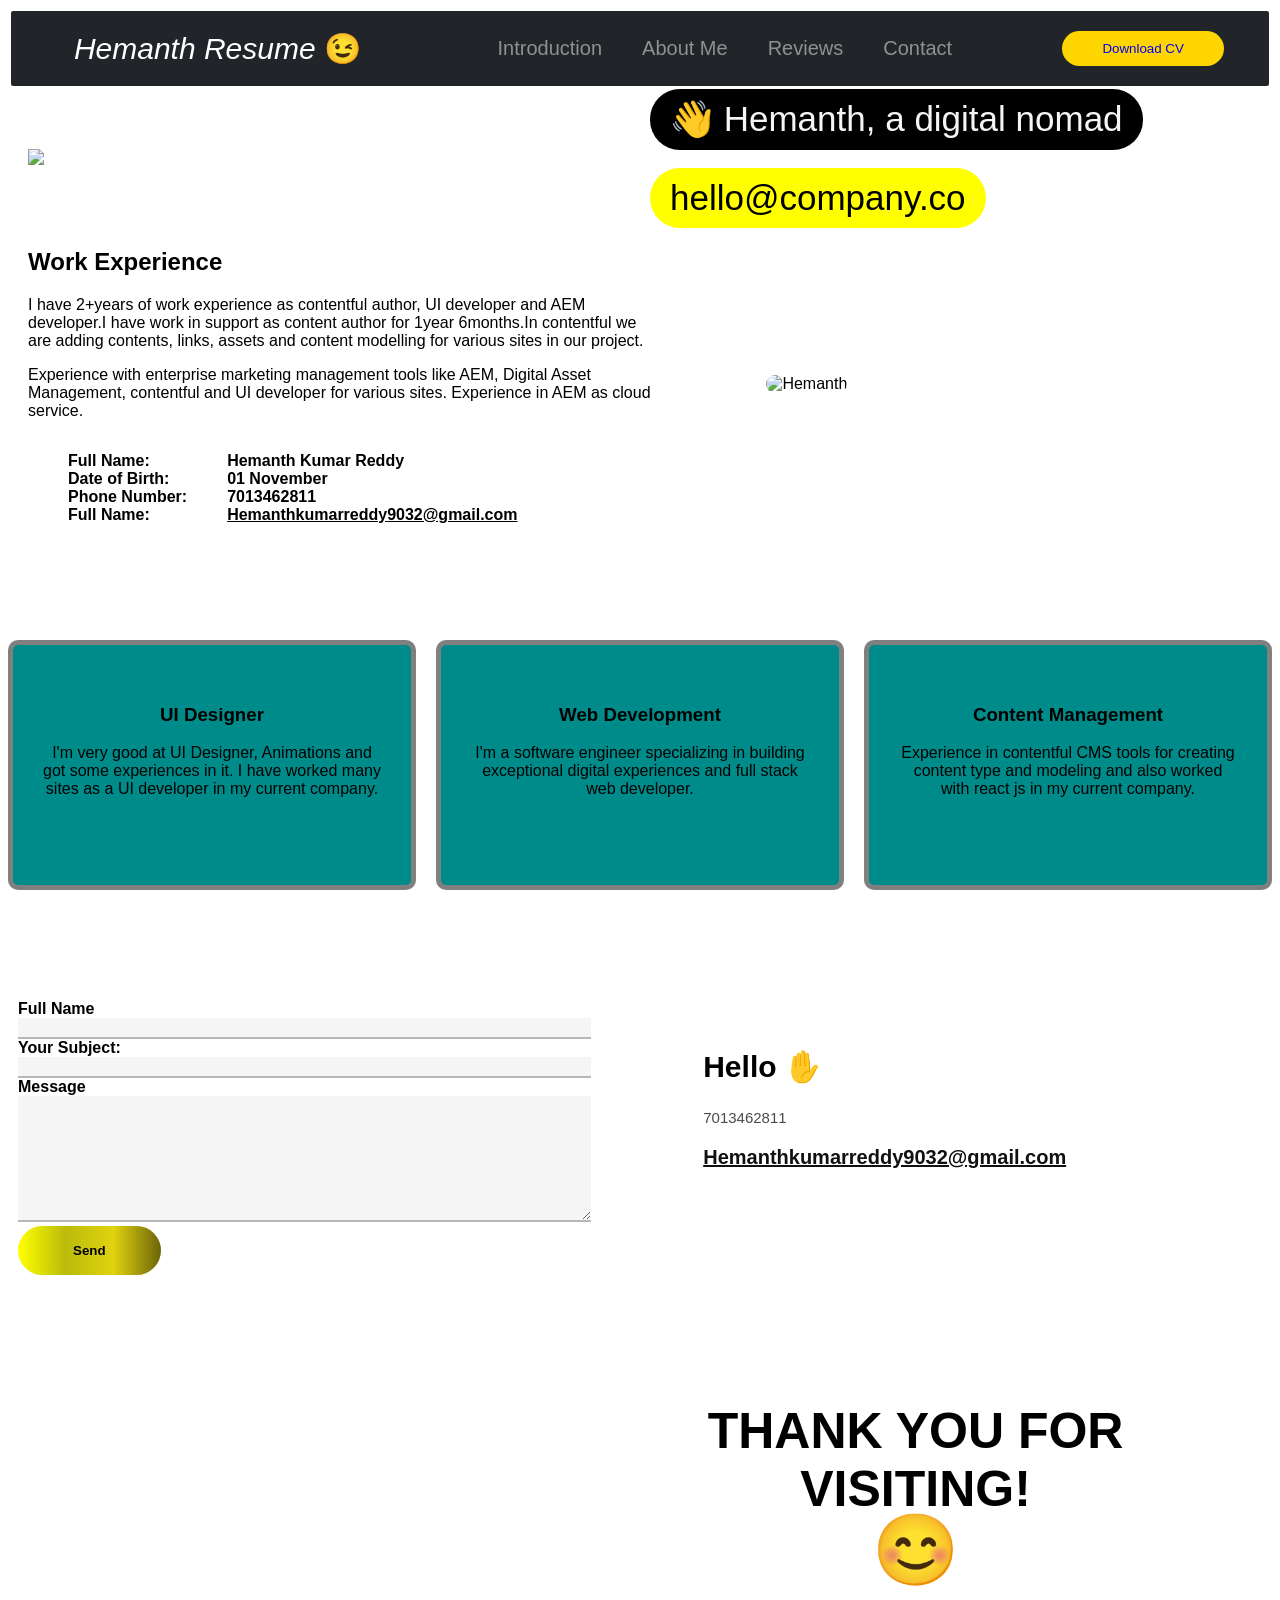
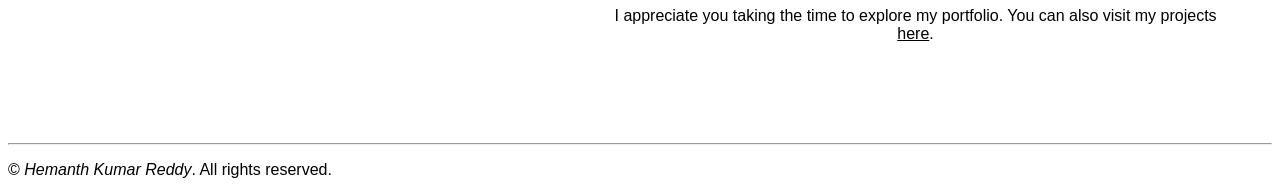
==== index.html @ 8797cfa6 "Update index.html" ====
<!DOCTYPE html>
<html lang="en">
<head>
    <meta charset="UTF-8">
    <meta name="viewport" content="width=device-width, initial-scale=1.0">
    <link rel="stylesheet" href="style.css">
    <title>Profile</title>
    <script src="https://kit.fontawesome.com/3960f45c29.js" crossorigin="anonymous"></script>
</head>
<body>
    <header>
        <nav>
            <div class="nav-container">
                <div class="blog-name"><i>Hemanth Resume </i>&#128521;</div>
             <div class="nav2nd" onclick="navIcon(this)">
                <ul class="nav-bar">
                    <li class="nav-items"><a class="nav-link" href="#introduction" target="_self">Introduction</a></li>
                    <li class="nav-items"><a class="nav-link" href="#about-me" target="_self">About Me</a></li>
                    <li class="nav-items"><a class="nav-link" href="#review-col" target="_self">Reviews</a></li>
                    <li class="nav-items"><a class="nav-link" href="#contact-us" target="_self">Contact</a></li>
                </ul>
                <div class="cv-button"><button class="cv-download"><a class="cv-download" href="https://assets.ctfassets.net/6fiam9usw70p/3BEliQQDnVPJYw2zGU0PLr/21064da4cbf5455785bda72d8cdf2061/HEMANTH_Resume.pdf">Download CV</a></button></div>
             </div>
             <div class="hamburger-container" onclick="navIcon(this)">
                <div class="hamburger-item bar1"></div>
                <div class="hamburger-item bar2"></div>
                <div class="hamburger-item bar3"></div>
             </div>
            </div>
            
        </nav>
    </header>
 <main>
    <section id="introduction">
        <div class="profile-banner">
            <div class="profile-banner-pic">
               <img id="profile-image" src="https://hemanth-profile.netlify.app/Images/profile-picpng_2-removebg-preview.png">
            </div>
            <div class="button-section">
                <button class="button-item1">&#128075; Hemanth, a digital nomad</button></br></br>
                <button class="button-item2">hello@company.co</button>
            </div>
        </div>
    </section>
    <section id="about-me">
        <div id="image-with-text">
            <div class="left-text">
                <h1>Work Experience</h1>
                <p>I have 2+years of work experience as contentful author, UI developer and AEM developer.I have work in support as content author for 1year 6months.In contentful we are adding contents, links, assets and content modelling for various sites in our project.</p> 
                <p>Experience with enterprise marketing management tools like AEM, Digital Asset Management, contentful and UI developer for various sites. Experience in AEM as cloud service.
                </p>
                <div class="personal-details">
                    <div>
                        <ul class="personal-label">
                            <li><b>Full Name: </b></li>
                            <li><b>Date of Birth: </b></li>
                            <li><b>Phone Number: </b></li>
                            <li><b>Full Name: </b></li>
                        </ul>
                    </div>
                    <div>
                        <ul class="personal-data">
                            <li><b>Hemanth Kumar Reddy</b></li>
                            <li><b>01 November</b></li>
                            <li><b>7013462811</b></li>
                            <li><b><a href="mailto:"Hemanthkumarreddy9032@gmail.com"" class="email-id">Hemanthkumarreddy9032@gmail.com</a></b></li>
                        </ul>
                    </div>
                </div>
            </div>
            <div class="right-img">
                <img class="right-img1" src="https://hemanthkumar1111999.github.io/Profile/Images/hemanth-ig-pic.jpg" alt="Hemanth">
            </div>
            
        </div>
        
    </section>
    <section id="review-col">
        <div class="three-col">
            <div class="col-1">
                <h3 class="col-title">UI Designer </h3>
                <p>I'm very good at UI Designer, Animations and got some experiences in it. I have worked many sites as a UI developer in my current company.</p>
            </div>
            <div class="col-1">
                <h3 class="col-title">Web Development</h3>
                <p>I'm a software engineer specializing in building exceptional digital experiences and full stack web developer.</p>
            </div>
            <div class="col-1">
                <h3 class="col-title">Content Management</h3>
                <p>Experience in contentful CMS tools for creating content type and modeling and also worked with react js in my current company.</p>
            </div>
        </div>
    </section>
    <section id="contact-us">
        <div class="fc-container">
            <div class="form-container">
                <form action="mailto:hemanthkumarreddy9032@gmail.com?subject=fullname&body=message">
                    <label for="name">Full Name</label><br />
                    <input type="text" id="fullname" name="fullname"><br />
                    <label for="name">Your Subject:</label><br />
                    <input type="text" id="subject" name="subject"><br />
                    <label for="message">Message</label><br />
                    <textarea id="message" name="message" rows="8" cols="30"></textarea><br />
                    <input type="submit" action="mailto:hemanthkumarreddy9032@gmail.com" onclick="alert('Thank You For Contacting Us &#128525;')" value="Send">
  
                </form>

            </div>
            <div class="contact-container">
                <h2>Hello &#9995;</h2>
                <p class="ph-no"><a href="tel:701-346-2811">7013462811</a></p>
                <p class="contact-mail-id"><a href="mailto:hemanthkumarreddy9032@gmail.com">Hemanthkumarreddy9032@gmail.com<a></p>
                <ul class="social-icon-container">
                    <li><div class="social-border"><a href="https://www.facebook.com/hamanthkumar.reddy?mibextid=ZbWKwL" target="_blank"><i class="fa-brands fa-facebook"></i></a></div></li>
                    <li><div class="social-border"><a href="http://wa.me/7013462811" target="_blank"><i class="fa-brands fa-whatsapp"></i></a></div></li>
                    <li><div class="social-border"><a href="https://www.instagram.com/hemanthreddy59?igsh=czBwYWVuZjJnaWp1" target="_blank"><i class="fa-brands fa-instagram"></i></a></div></li>
                    <li><div class="social-border"><a href="https://www.linkedin.com/in/hemanth-kumar-reddy-797368180" target="_blank"><i class="fa-brands fa-linkedin"></i></a></div></li>
                    <li><div class="social-border"><a href="https://youtube.com/@hemanthkumarreddyt9258?si=U260Lc0JoEZox9NV" target="_blank"><i class="fa-brands fa-youtube"></i></a></div></li>
                </ul>

            </div>
        </div>
    </section>
    <section class="Thank-u">
        <div class="Thank-u-container">
            <div class="Thank-u-banner"></div>
            <div class="Thank-u-content">
                <h2>THANK YOU FOR VISITING!</h2>
                <p class="ES"><span class="emoji-smile">&#128522;</span></p>
                <p>I appreciate you taking the time to explore my portfolio. You can also visit my projects <a href="#" class="project-link">here</a>.</p>
            </div>
        </div>

    </section>
 </main>
    <footer>
        <hr />
        <p class="copy-rights">&copy; <i class="cr-name">Hemanth Kumar Reddy</i>. All rights reserved.</p>
    </footer>
    <script>
        function navIcon(x) {
          x.classList.toggle("change");
        }
    </script>
</body>
</html>
---- style.css ----
header main{
    max-width: 1440px;
}
@font-face {
    font-family: Gibson-Bold;
    src: url(./font-family/GibsonBold.OTF) format("OTF");
    font-display: swap;
}
@font-face {
    font-family: Gibson-Regular;
    src: url(./font-family/GibsonRegular.OTF) format("OTF");
    font-display: swap;
}
@font-face {
    font-family: Gibson-SemiBold;
    src: url(./font-family/GibsonSemiBd.OTF) format("OTF");
    font-display: swap;
}
  
@font-face {
    font-family: Gibson-Light;
    src: url(./font-family/GibsonLight.OTF) format("OTF");
    font-display: swap;
}
div{
    font-family: Gibson-SemiBold,sans-serif;
    font-display: swap;
}
p{
    font-family: Gibson-Regular,sans-serif;
    font-display: swap;
}
.personal-data {
    font-family: Gibson-Ligh,sans-serif;
    font-display: swap;
}

/*navigation bar*/
nav{
   border-style: solid;
   border-radius: 5px;
   background-color: #212529;
   color: white;
}
.nav-container, .nav2nd, .nav-bar{
    display: flex;
    justify-content: center;
    align-items: center;
}
.nav2nd{
    justify-content: space-around;
}
.nav-bar{
    padding: 10px 20px;
    gap: 40px;
}
.blog-name{
    width: 30%;
    padding-left: 5%;
    font-size: 30px;
}
.nav2nd{
    width: 70%;
}
.nav-items{
    list-style: none;
    
    font-size: 20px;
    
}
.nav-link:hover{
    /* text-decoration: underline;
    text-decoration-color: #ffd500; */
    border-bottom: 1px solid #ffd500;
    padding-bottom: 3px;

}
.nav-link{
    color: #909090;
    text-decoration: none;
}
.cv-download{
    border: none;
    background-color: #ffd500;
    border-radius: 20px;
    padding: 10px 20px;
    text-decoration: none;

}
.cv-download:hover{
    background-color: black;
    color: white;

}
/* banner */
.profile-banner{
    display: flex;
    justify-content: center;
    align-items: center;
    
}
.profile-banner-pic, .button-section{
    width: 50%;
}
.profile-banner-pic{
    padding-left: 20px;
}

.button-item1, .button-item2{
    border: none;
    font-size: 35px;
    border-radius: 30px;
    padding: 10px 20px;
    background-color: black;
    color: whitesmoke;
}
.button-item2{
    background-color: yellow;
    color: black;
}
.button-item1:hover, .button-item2:hover{
    transform: scale(1.1);
}


/* about me */
#image-with-text{
    display: flex;
    justify-content: space-between;
    align-items: center;
    
}

.right-img{
    width: 40%;
}
.left-text{
    width: 50%;
    padding-left: 20px;
}

.right-img1{
    max-width: 95%;
    border-radius: 50px;
    
}

/* personal details */
.personal-details{
    display: flex;
}
.personal-label, .personal-data{
    list-style: none;
}
.email-id{
    color: black;
}
.email-id:hover{
    color: #ffd500;
}


/* Three column layout */
.three-col{
    display: flex;
    justify-content: center;
    align-items: center;
    gap: 20px;
    height: 50vh;
}
.col-1{
    flex: 1;
    height: 200px;
    text-align: center;
    border: 5px solid gray;
    border-radius: 10px;
    background-color: darkcyan;
    max-width: 350px;
    padding: 40px 30px 0px 30px;
}
.col-1:hover{
    background-color: #909090;
    transform: scale(1.1);

}

/* form */
.fc-container{
    display: flex;
    align-items: center;
    justify-content: space-between;
    
}
input[type=text], input[type=email], textarea {
    border: none;
    border-bottom: 2px solid rgb(186, 182, 182);
    padding: 2px;
    background-color: whitesmoke;
    width: 100%;
}
.form-container, .contact-container{
    width: 45%;
}
.form-container{
    margin: 10px;
}
.contact-mail-id{
    font-size: 20px;
    font-weight: 700;
    color: #111;
}
.contact-mail-id>a{
    color: #111;
}
.contact-mail-id>a:hover,.ph-no>a:hover{
    color: #43609c;
}
.ph-no{
    font-size: 15px;
    opacity: 0.7;
}
.ph-no>a{
    color: black;
    text-decoration: none;
}
.contact-container > h2{
    font-size: 30px;
    font-weight: 800;
}
  
input[type=submit] {
    border-radius: 30px;
    padding: 17px;
    padding-left: 55px;
    padding-right: 55px;
    font-weight: 500;
    /* background-color: rgb(225, 211, 16); */
    background-image: linear-gradient(to left,rgb(107, 100, 7) , rgb(225, 211, 16), rgb(187, 187, 11) , yellow);
    border: none;
    font-weight: 600;
}
input[type=submit]:hover {
    background-image: linear-gradient(to right,rgb(107, 100, 7) , rgb(225, 211, 16), rgb(187, 187, 11) , yellow);
    color: white;
    box-shadow: 2px 3px #909090;
}
label{
    font-weight: 600;
}
.fa-brands {
    padding: 2px;
    font-size: 35px;
    width: 50px;
    text-align: center;
    text-decoration: none;
    border-radius: 40px;
    color: #909090;
    
}
.social-border{
    border: 3px solid transparent;
}

.social-border:hover{
    border-top: 3px solid grey;
    transform: scale(1,1.3);
    
    border-radius: 40%;
    animation-name: socialborder;
    animation-duration: 2s;
    animation-timing-function: linear;
    animation-iteration-count: infinite;
    
}
@keyframes socialborder {
    0% {border-top: 3px solid grey;}
    25% {border-right: 3px solid grey;}
    50% {border-bottom: 3px solid grey;}
    100% {border-left: 3px solid grey;}
}
.fa-facebook:hover{
    color: #43609c;
}
.fa-whatsapp:hover{
    color: green;
}
.fa-instagram:hover{
    color: #ef0074;
}
.fa-linkedin:hover{
    color: rgb(37, 49, 155);
}
.fa-youtube:hover{
    color: red;
}


.social-icon-container > li{
    list-style: none;
}
.social-icon-container{
    display: flex;
    padding-left: 0px;
    align-items: center;
   
}

.hamburger-container{
    display: none;
}

/* thank you banner */

.Thank-u-banner{
    width: 50vmin;
    height: 50vh;
    /* background-image: url('/image\ 1pic-1.png'); */
    background-repeat: no-repeat;
    background-size: contain;
    animation: BgChange 8s linear infinite;
}
@keyframes BgChange {
    0%{
        background-image: url('/image-1pic-1.png');
    }
    50%{
        background-image: url('/image-2pic-2.png');
    }
    75%{
        background-image: url('/image-3pic-3.png');
    }
    100%{
        background-image: url('/image-4pic-4.png');
    }
}
.Thank-u-container{
    display: flex;
    justify-content: center;
    align-items: center;
    gap: 8%;
}
.Thank-u-content{
    width: 50vmax;
    text-align: center;
}
.Thank-u-content>h2{
    font-weight: 600;
    font-size: 50px;
}
.emoji-smile{
    font-size: 70px;
}
.ES{
    margin-top: -50px;
}
.project-link{
    color: #000;
}
.project-link:hover{
    color: #43609c;
}


@media (max-width: 426px){
    header main{
        max-width: 425px;
    }
    nav{
        width: 100vw;
        
    }
    .nav-container{
        justify-content: space-between;
    }
    .nav2nd{
        display: none;
    }
    .hamburger-container{
        display: inline-block;
        width: 10%;
        padding-left: 25px;
    }
    .change .bar1 {
        transform: translate(0, 4px) rotate(-45deg);
    }
      
    .change .bar2 {
        visibility: hidden;
    }
      
    .change .bar3 {
        transform: translate(0, -10px) rotate(45deg);
    }
    .change .nav2nd{
        width: 0;
        position: fixed;
        z-index: 1;
        height: 250px;
        top: 0;
        left: 0;
        background-color: #111;
        overflow-x: hidden;
        transition: 0.5s;
        padding-top: 60px;
    }
    .blog-name{
        width: 70%;
        font-size: 28px;
        padding: 15px;
        
    }
    /* banner-intro */
    .profile-banner{
        flex-direction: column;
        row-gap: 20px;
    }
    .profile-banner-pic{
        width: 425px;
        object-fit: cover;
    }
    #profile-image{
        max-width: 100vw;
        object-fit: cover;
    }
    .button-section{
        width: 100vw;
    }
    .button-item1, .button-item2{
        border: none;
        font-size: 25px;
        border-radius: 30px;
        padding: 10px 20px;
    }
    /* about-me */
    #image-with-text{
        flex-direction: column;
        align-items: normal;
        width: 100vw;
    }
    .left-text {
        margin-top: 10px;
        width: 100vw;
        padding: 0px;
    }
    .right-img1{
        max-width: 100vw;
    }
    .personal-details{
        font-size: 9px;
    }


    /* review */
    .three-col{
        flex-direction: column;
        height: 100%;
    }
    .col-1{
        padding: 30px 30px 40px 30px;
    }

    /* form */

    .fc-container{
        flex-direction: column;
        align-items: normal;
    }
    .form-container, .contact-container{
        width: 100%;
    }
    .contact-container > p{
        font-size: 21px;
    }
    .fa-facebook{
        color: #43609c;
    }
    .fa-whatsapp{
        color: green;
    }
    .fa-instagram{
        color: #ef0074;
    }
    .fa-linkedin{
        color: rgb(37, 49, 155);
    }
    .fa-youtube{
        color: red;
    }
    .Thank-u-container{
        flex-direction: column;
    }
    .Thank-u-banner{
        width: 100vw;
        height: 90vh;
    }
}


.hamburger-item{
 background-color: white;
 width: 25px;
 height: 3px;
 margin-bottom: 4px;
}
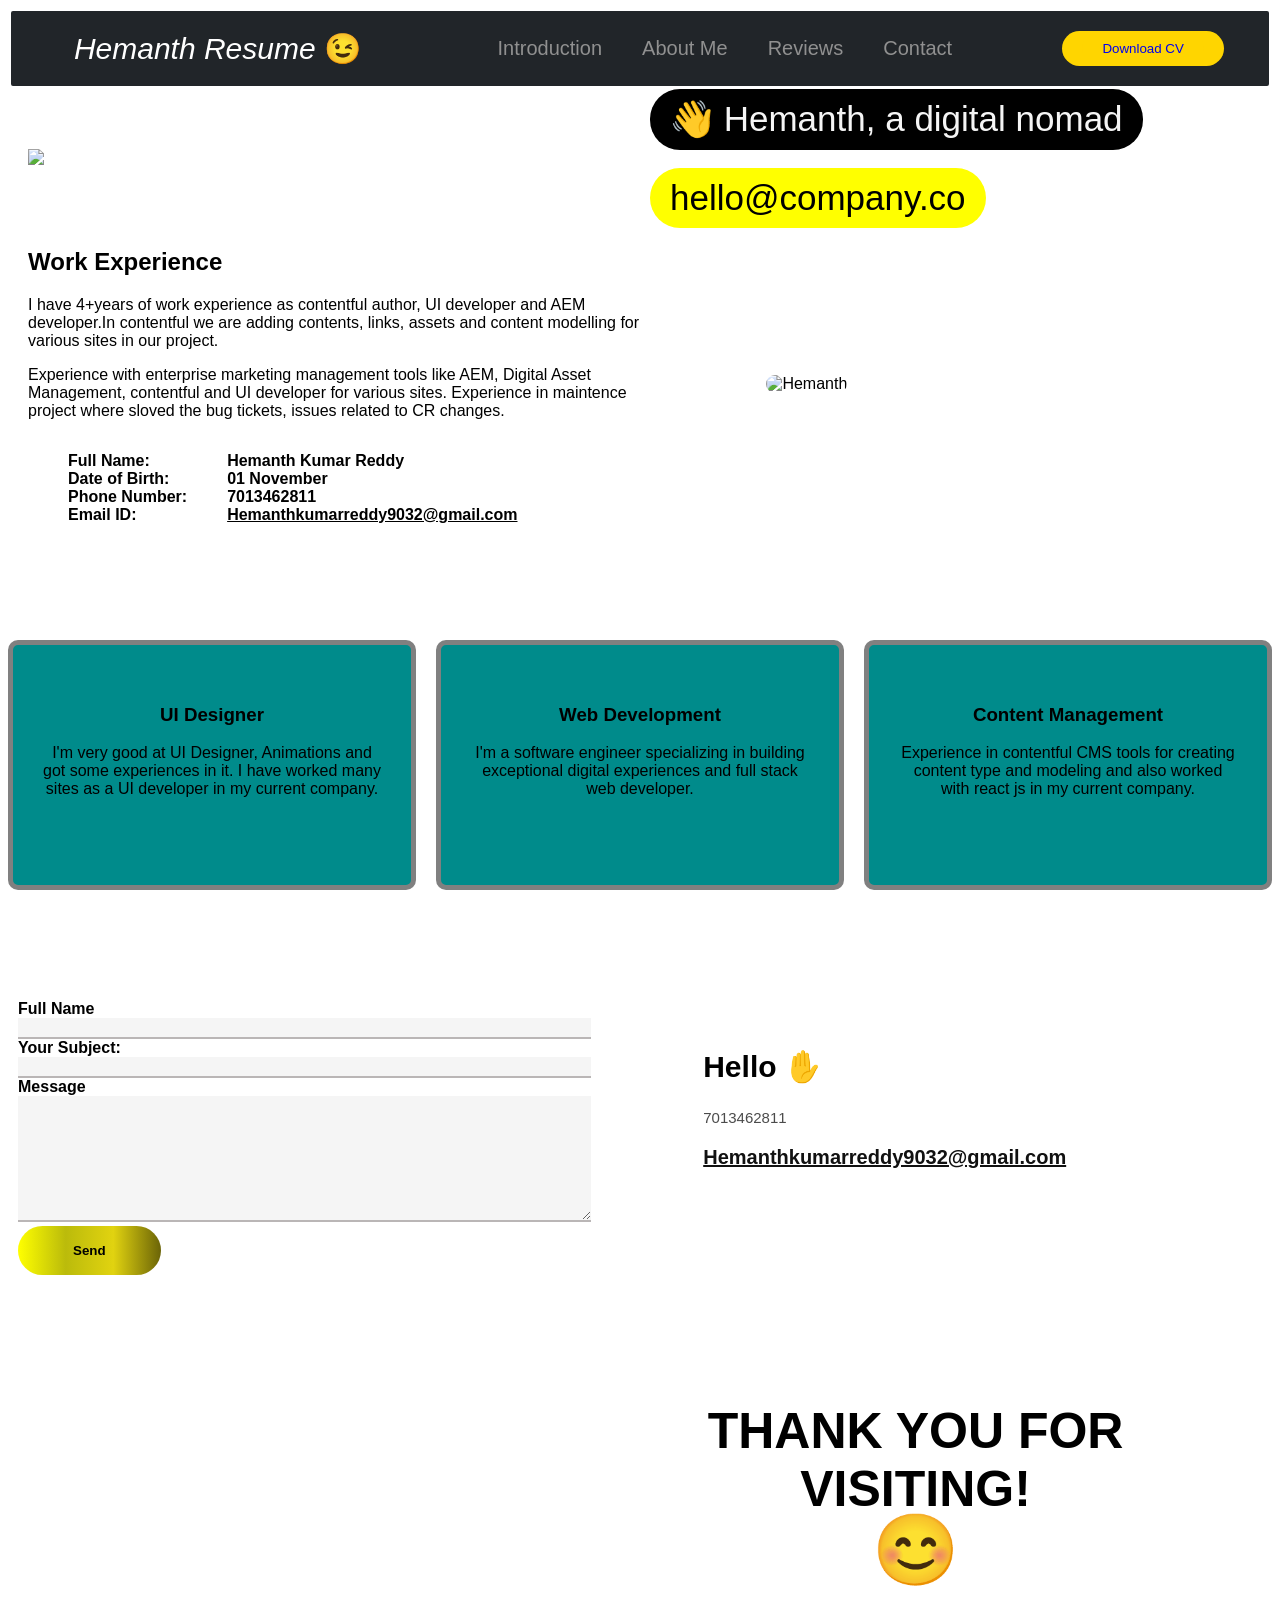
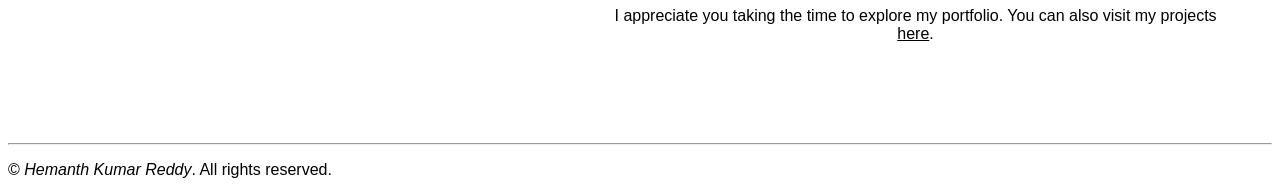
==== commit 68a32dca: "year and some content change" ====
--- a/index.html
+++ b/index.html
@@ -1,5 +1,6 @@
 <!DOCTYPE html>
 <html lang="en">
+
 <head>
     <meta charset="UTF-8">
     <meta name="viewport" content="width=device-width, initial-scale=1.0">
@@ -7,140 +8,152 @@
     <title>Profile</title>
     <script src="https://kit.fontawesome.com/3960f45c29.js" crossorigin="anonymous"></script>
 </head>
+
 <body>
     <header>
         <nav>
             <div class="nav-container">
                 <div class="blog-name"><i>Hemanth Resume </i>&#128521;</div>
-             <div class="nav2nd" onclick="navIcon(this)">
-                <ul class="nav-bar">
-                    <li class="nav-items"><a class="nav-link" href="#introduction" target="_self">Introduction</a></li>
-                    <li class="nav-items"><a class="nav-link" href="#about-me" target="_self">About Me</a></li>
-                    <li class="nav-items"><a class="nav-link" href="#review-col" target="_self">Reviews</a></li>
-                    <li class="nav-items"><a class="nav-link" href="#contact-us" target="_self">Contact</a></li>
-                </ul>
-                <div class="cv-button"><button class="cv-download"><a class="cv-download" href="https://assets.ctfassets.net/6fiam9usw70p/3BEliQQDnVPJYw2zGU0PLr/21064da4cbf5455785bda72d8cdf2061/HEMANTH_Resume.pdf">Download CV</a></button></div>
-             </div>
-             <div class="hamburger-container" onclick="navIcon(this)">
-                <div class="hamburger-item bar1"></div>
-                <div class="hamburger-item bar2"></div>
-                <div class="hamburger-item bar3"></div>
-             </div>
+                <div class="nav2nd" onclick="navIcon(this)">
+                    <ul class="nav-bar">
+                        <li class="nav-items"><a class="nav-link" href="#introduction" target="_self">Introduction</a></li>
+                        <li class="nav-items"><a class="nav-link" href="#about-me" target="_self">About Me</a></li>
+                        <li class="nav-items"><a class="nav-link" href="#review-col" target="_self">Reviews</a></li>
+                        <li class="nav-items"><a class="nav-link" href="#contact-us" target="_self">Contact</a></li>
+                    </ul>
+                    <div class="cv-button"><button class="cv-download"><a class="cv-download" href="https://assets.ctfassets.net/6fiam9usw70p/3BEliQQDnVPJYw2zGU0PLr/21064da4cbf5455785bda72d8cdf2061/HEMANTH_Resume.pdf">Download CV</a></button></div>
+                </div>
+                <div class="hamburger-container" onclick="navIcon(this)">
+                    <div class="hamburger-item bar1"></div>
+                    <div class="hamburger-item bar2"></div>
+                    <div class="hamburger-item bar3"></div>
+                </div>
             </div>
-            
+
         </nav>
     </header>
- <main>
-    <section id="introduction">
-        <div class="profile-banner">
-            <div class="profile-banner-pic">
-               <img id="profile-image" src="https://hemanth-profile.netlify.app/Images/profile-picpng_2-removebg-preview.png">
+    <main>
+        <section id="introduction">
+            <div class="profile-banner">
+                <div class="profile-banner-pic">
+                    <img id="profile-image" src="https://hemanth-profile.netlify.app/Images/profile-picpng_2-removebg-preview.png">
+                </div>
+                <div class="button-section">
+                    <button class="button-item1">&#128075; Hemanth, a digital nomad</button></br>
+                    </br>
+                    <button class="button-item2">hello@company.co</button>
+                </div>
             </div>
-            <div class="button-section">
-                <button class="button-item1">&#128075; Hemanth, a digital nomad</button></br></br>
-                <button class="button-item2">hello@company.co</button>
-            </div>
-        </div>
-    </section>
-    <section id="about-me">
-        <div id="image-with-text">
-            <div class="left-text">
-                <h1>Work Experience</h1>
-                <p>I have 2+years of work experience as contentful author, UI developer and AEM developer.I have work in support as content author for 1year 6months.In contentful we are adding contents, links, assets and content modelling for various sites in our project.</p> 
-                <p>Experience with enterprise marketing management tools like AEM, Digital Asset Management, contentful and UI developer for various sites. Experience in AEM as cloud service.
-                </p>
-                <div class="personal-details">
-                    <div>
-                        <ul class="personal-label">
-                            <li><b>Full Name: </b></li>
-                            <li><b>Date of Birth: </b></li>
-                            <li><b>Phone Number: </b></li>
-                            <li><b>Full Name: </b></li>
-                        </ul>
-                    </div>
-                    <div>
-                        <ul class="personal-data">
-                            <li><b>Hemanth Kumar Reddy</b></li>
-                            <li><b>01 November</b></li>
-                            <li><b>7013462811</b></li>
-                            <li><b><a href="mailto:"Hemanthkumarreddy9032@gmail.com"" class="email-id">Hemanthkumarreddy9032@gmail.com</a></b></li>
-                        </ul>
+        </section>
+        <section id="about-me">
+            <div id="image-with-text">
+                <div class="left-text">
+                    <h1>Work Experience</h1>
+                    <p>I have 4+years of work experience as contentful author, UI developer and AEM developer.In contentful we are adding contents, links, assets and content modelling for various sites in our project.</p>
+                    <p>Experience with enterprise marketing management tools like AEM, Digital Asset Management, contentful and UI developer for various sites. Experience in maintence project where sloved the bug tickets, issues related to CR changes.
+                    </p>
+                    <div class="personal-details">
+                        <div>
+                            <ul class="personal-label">
+                                <li><b>Full Name: </b></li>
+                                <li><b>Date of Birth: </b></li>
+                                <li><b>Phone Number: </b></li>
+                                <li><b>Email ID: </b></li>
+                            </ul>
+                        </div>
+                        <div>
+                            <ul class="personal-data">
+                                <li><b>Hemanth Kumar Reddy</b></li>
+                                <li><b>01 November</b></li>
+                                <li><b>7013462811</b></li>
+                                <li><b><a href="mailto:"Hemanthkumarreddy9032@gmail.com"" class="email-id">Hemanthkumarreddy9032@gmail.com</a></b></li>
+                            </ul>
+                        </div>
                     </div>
                 </div>
-            </div>
-            <div class="right-img">
-                <img class="right-img1" src="https://hemanthkumar1111999.github.io/Profile/Images/hemanth-ig-pic.jpg" alt="Hemanth">
-            </div>
-            
-        </div>
-        
-    </section>
-    <section id="review-col">
-        <div class="three-col">
-            <div class="col-1">
-                <h3 class="col-title">UI Designer </h3>
-                <p>I'm very good at UI Designer, Animations and got some experiences in it. I have worked many sites as a UI developer in my current company.</p>
-            </div>
-            <div class="col-1">
-                <h3 class="col-title">Web Development</h3>
-                <p>I'm a software engineer specializing in building exceptional digital experiences and full stack web developer.</p>
-            </div>
-            <div class="col-1">
-                <h3 class="col-title">Content Management</h3>
-                <p>Experience in contentful CMS tools for creating content type and modeling and also worked with react js in my current company.</p>
-            </div>
-        </div>
-    </section>
-    <section id="contact-us">
-        <div class="fc-container">
-            <div class="form-container">
-                <form action="mailto:hemanthkumarreddy9032@gmail.com?subject=fullname&body=message">
-                    <label for="name">Full Name</label><br />
-                    <input type="text" id="fullname" name="fullname"><br />
-                    <label for="name">Your Subject:</label><br />
-                    <input type="text" id="subject" name="subject"><br />
-                    <label for="message">Message</label><br />
-                    <textarea id="message" name="message" rows="8" cols="30"></textarea><br />
-                    <input type="submit" action="mailto:hemanthkumarreddy9032@gmail.com" onclick="alert('Thank You For Contacting Us &#128525;')" value="Send">
-  
-                </form>
+                <div class="right-img">
+                    <img class="right-img1" src="https://hemanthkumar1111999.github.io/Profile/Images/hemanth-ig-pic.jpg" alt="Hemanth">
+                </div>
 
             </div>
-            <div class="contact-container">
-                <h2>Hello &#9995;</h2>
-                <p class="ph-no"><a href="tel:701-346-2811">7013462811</a></p>
-                <p class="contact-mail-id"><a href="mailto:hemanthkumarreddy9032@gmail.com">Hemanthkumarreddy9032@gmail.com<a></p>
+
+        </section>
+        <section id="review-col">
+            <div class="three-col">
+                <div class="col-1">
+                    <h3 class="col-title">UI Designer </h3>
+                    <p>I'm very good at UI Designer, Animations and got some experiences in it. I have worked many sites as a UI developer in my current company.</p>
+                </div>
+                <div class="col-1">
+                    <h3 class="col-title">Web Development</h3>
+                    <p>I'm a software engineer specializing in building exceptional digital experiences and full stack web developer.</p>
+                </div>
+                <div class="col-1">
+                    <h3 class="col-title">Content Management</h3>
+                    <p>Experience in contentful CMS tools for creating content type and modeling and also worked with react js in my current company.</p>
+                </div>
+            </div>
+        </section>
+        <section id="contact-us">
+            <div class="fc-container">
+                <div class="form-container">
+                    <form name="contact" method="POST" data-netlify="true" netlify>
+                        <label for="name">Full Name</label><br />
+                        <input type="text" id="fullname" name="fullname" required><br />
+                        <label for="name">Your Subject:</label><br />
+                        <input type="text" id="subject" name="subject" required><br />
+                        <label for="message">Message</label><br />
+                        <textarea id="message" name="message" rows="8" cols="30"></textarea><br />
+                        <input type="submit" onclick="alert('Thank You For Contacting Us &#128525;')" value="Send">
+
+                    </form>
+
+                </div>
+                <div class="contact-container">
+                    <h2>Hello &#9995;</h2>
+                    <p class="ph-no"><a href="tel:701-346-2811">7013462811</a></p>
+                    <p class="contact-mail-id"><a href="mailto:hemanthkumarreddy9032@gmail.com">Hemanthkumarreddy9032@gmail.com<a></p>
                 <ul class="social-icon-container">
-                    <li><div class="social-border"><a href="https://www.facebook.com/hamanthkumar.reddy?mibextid=ZbWKwL" target="_blank"><i class="fa-brands fa-facebook"></i></a></div></li>
-                    <li><div class="social-border"><a href="http://wa.me/7013462811" target="_blank"><i class="fa-brands fa-whatsapp"></i></a></div></li>
-                    <li><div class="social-border"><a href="https://www.instagram.com/hemanthreddy59?igsh=czBwYWVuZjJnaWp1" target="_blank"><i class="fa-brands fa-instagram"></i></a></div></li>
-                    <li><div class="social-border"><a href="https://www.linkedin.com/in/hemanth-kumar-reddy-797368180" target="_blank"><i class="fa-brands fa-linkedin"></i></a></div></li>
-                    <li><div class="social-border"><a href="https://youtube.com/@hemanthkumarreddyt9258?si=U260Lc0JoEZox9NV" target="_blank"><i class="fa-brands fa-youtube"></i></a></div></li>
+                    <li><div class="social-border"><a href="https://www.facebook.com/hamanthkumar.reddy?mibextid=ZbWKwL" target="_blank"><i class="fa-brands fa-facebook"></i></a></div>
+                </li>
+                <li>
+                    <div class="social-border"><a href="http://wa.me/7013462811" target="_blank"><i class="fa-brands fa-whatsapp"></i></a></div>
+                </li>
+                <li>
+                    <div class="social-border"><a href="https://www.instagram.com/hemanthreddy59?igsh=czBwYWVuZjJnaWp1" target="_blank"><i class="fa-brands fa-instagram"></i></a></div>
+                </li>
+                <li>
+                    <div class="social-border"><a href="https://www.linkedin.com/in/hemanth-kumar-reddy-797368180" target="_blank"><i class="fa-brands fa-linkedin"></i></a></div>
+                </li>
+                <li>
+                    <div class="social-border"><a href="https://youtube.com/@hemanthkumarreddyt9258?si=U260Lc0JoEZox9NV" target="_blank"><i class="fa-brands fa-youtube"></i></a></div>
+                </li>
                 </ul>
 
             </div>
-        </div>
-    </section>
-    <section class="Thank-u">
-        <div class="Thank-u-container">
-            <div class="Thank-u-banner"></div>
-            <div class="Thank-u-content">
-                <h2>THANK YOU FOR VISITING!</h2>
-                <p class="ES"><span class="emoji-smile">&#128522;</span></p>
-                <p>I appreciate you taking the time to explore my portfolio. You can also visit my projects <a href="#" class="project-link">here</a>.</p>
             </div>
-        </div>
+        </section>
+        <section class="Thank-u">
+            <div class="Thank-u-container">
+                <div class="Thank-u-banner"></div>
+                <div class="Thank-u-content">
+                    <h2>THANK YOU FOR VISITING!</h2>
+                    <p class="ES"><span class="emoji-smile">&#128522;</span></p>
+                    <p>I appreciate you taking the time to explore my portfolio. You can also visit my projects <a href="#" class="project-link">here</a>.</p>
+                </div>
+            </div>
 
-    </section>
- </main>
+        </section>
+    </main>
     <footer>
         <hr />
         <p class="copy-rights">&copy; <i class="cr-name">Hemanth Kumar Reddy</i>. All rights reserved.</p>
     </footer>
     <script>
         function navIcon(x) {
-          x.classList.toggle("change");
+            x.classList.toggle("change");
         }
     </script>
 </body>
-</html>
+
+</html>
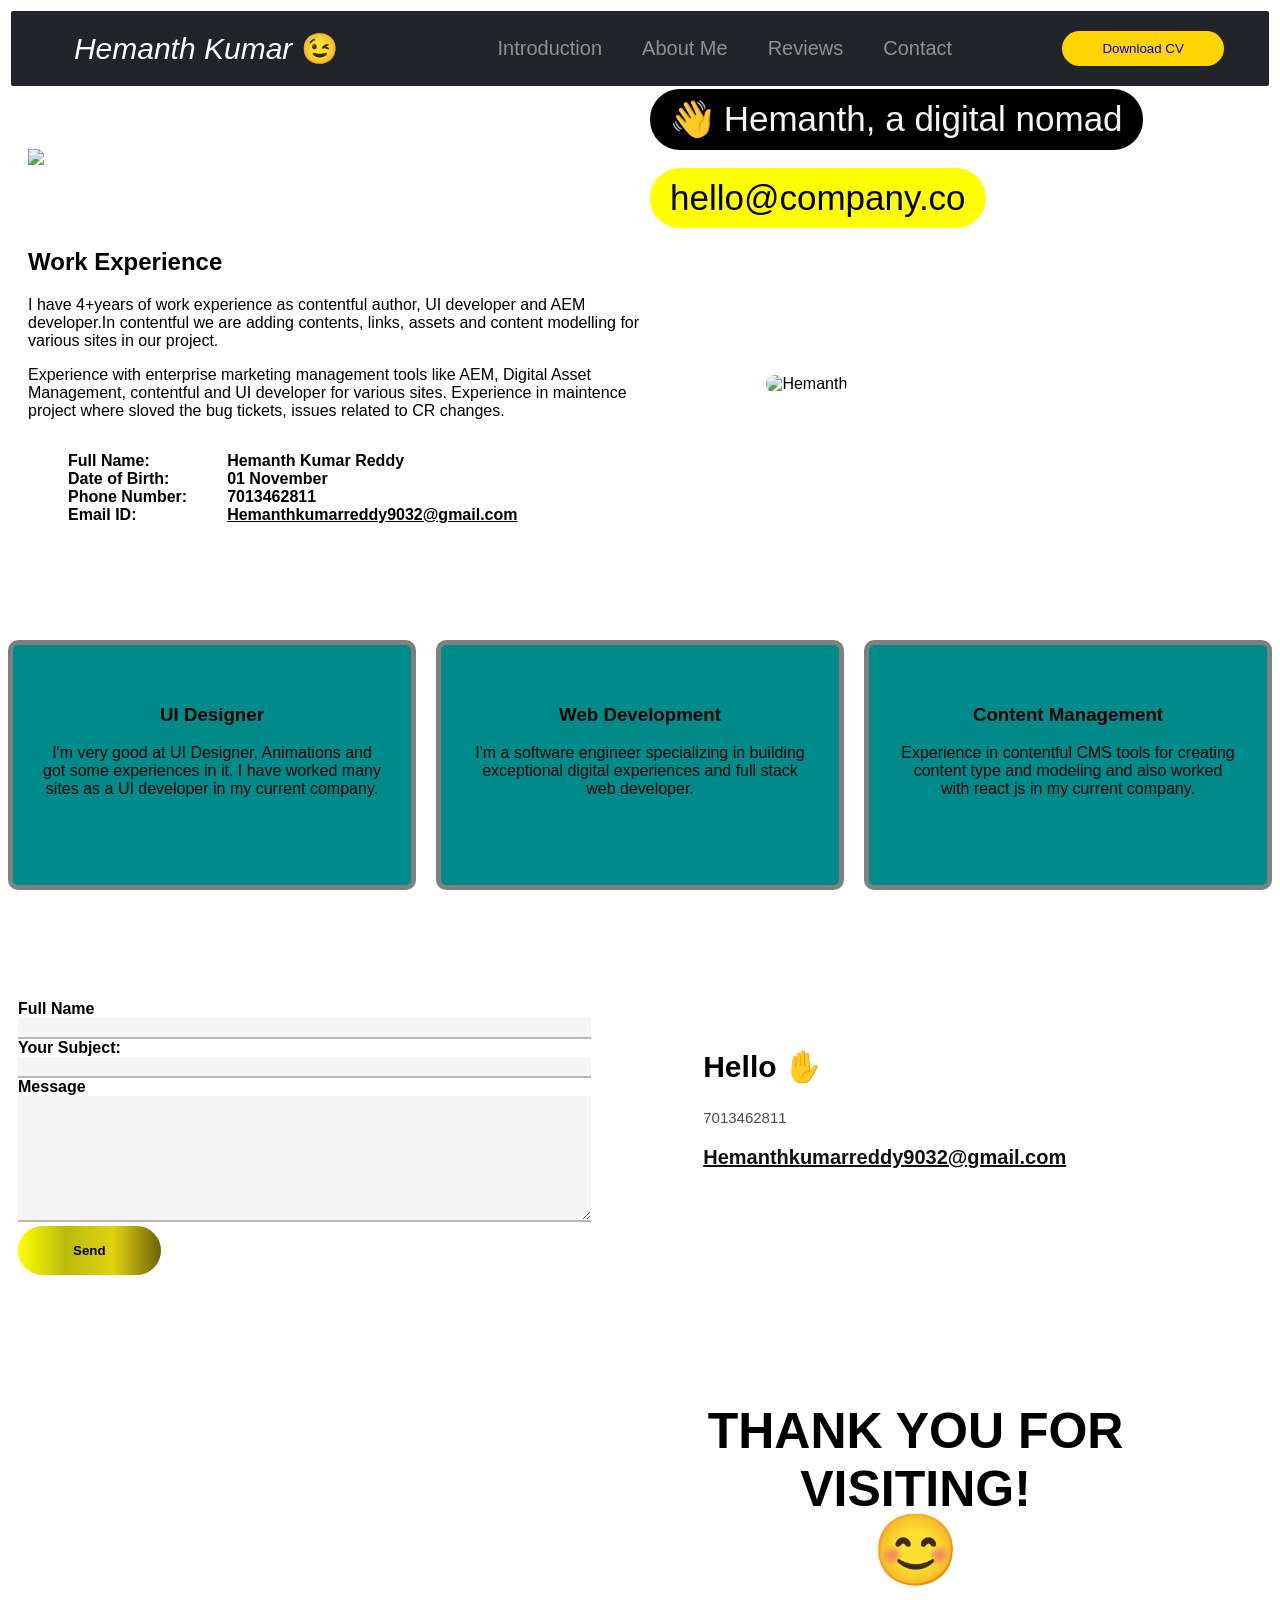
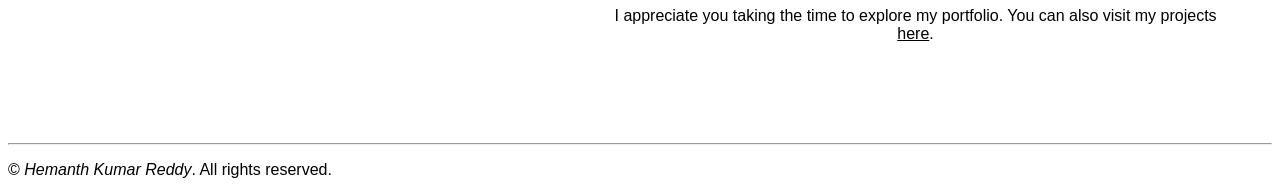
==== commit 6c8b7f88: "title update" ====
--- a/index.html
+++ b/index.html
@@ -13,7 +13,7 @@
     <header>
         <nav>
             <div class="nav-container">
-                <div class="blog-name"><i>Hemanth Resume </i>&#128521;</div>
+                <div class="blog-name"><i>Hemanth Kumar </i>&#128521;</div>
                 <div class="nav2nd" onclick="navIcon(this)">
                     <ul class="nav-bar">
                         <li class="nav-items"><a class="nav-link" href="#introduction" target="_self">Introduction</a></li>
@@ -21,7 +21,7 @@
                         <li class="nav-items"><a class="nav-link" href="#review-col" target="_self">Reviews</a></li>
                         <li class="nav-items"><a class="nav-link" href="#contact-us" target="_self">Contact</a></li>
                     </ul>
-                    <div class="cv-button"><button class="cv-download"><a class="cv-download" href="https://assets.ctfassets.net/6fiam9usw70p/3BEliQQDnVPJYw2zGU0PLr/21064da4cbf5455785bda72d8cdf2061/HEMANTH_Resume.pdf">Download CV</a></button></div>
+                    <div class="cv-button"><button class="cv-download"><a class="cv-download" href="https://assets.ctfassets.net/6fiam9usw70p/190Uv8Xpblj2BuMc5SVD7t/0d4a0eceeb53c4dde25385dc2a856a59/Hemanthkumarreddy_resume.pdf">Download CV</a></button></div>
                 </div>
                 <div class="hamburger-container" onclick="navIcon(this)">
                     <div class="hamburger-item bar1"></div>
@@ -139,7 +139,7 @@
                 <div class="Thank-u-content">
                     <h2>THANK YOU FOR VISITING!</h2>
                     <p class="ES"><span class="emoji-smile">&#128522;</span></p>
-                    <p>I appreciate you taking the time to explore my portfolio. You can also visit my projects <a href="#" class="project-link">here</a>.</p>
+                    <p>I appreciate you taking the time to explore my portfolio. You can also visit my projects <a href="/projects" class="project-link">here</a>.</p>
                 </div>
             </div>
 
--- a/style.css
+++ b/style.css
@@ -1,112 +1,133 @@
-header main{
+header main {
     max-width: 1440px;
 }
+
 @font-face {
     font-family: Gibson-Bold;
     src: url(./font-family/GibsonBold.OTF) format("OTF");
     font-display: swap;
 }
+
 @font-face {
     font-family: Gibson-Regular;
     src: url(./font-family/GibsonRegular.OTF) format("OTF");
     font-display: swap;
 }
+
 @font-face {
     font-family: Gibson-SemiBold;
     src: url(./font-family/GibsonSemiBd.OTF) format("OTF");
     font-display: swap;
 }
-  
+
 @font-face {
     font-family: Gibson-Light;
     src: url(./font-family/GibsonLight.OTF) format("OTF");
     font-display: swap;
 }
-div{
-    font-family: Gibson-SemiBold,sans-serif;
-    font-display: swap;
-}
-p{
-    font-family: Gibson-Regular,sans-serif;
-    font-display: swap;
-}
+
+div {
+    font-family: Gibson-SemiBold, sans-serif;
+    font-display: swap;
+}
+
+p {
+    font-family: Gibson-Regular, sans-serif;
+    font-display: swap;
+}
+
 .personal-data {
-    font-family: Gibson-Ligh,sans-serif;
-    font-display: swap;
-}
+    font-family: Gibson-Ligh, sans-serif;
+    font-display: swap;
+}
+
 
 /*navigation bar*/
-nav{
-   border-style: solid;
-   border-radius: 5px;
-   background-color: #212529;
-   color: white;
-}
-.nav-container, .nav2nd, .nav-bar{
+
+nav {
+    border-style: solid;
+    border-radius: 5px;
+    background-color: #212529;
+    color: white;
+}
+
+.nav-container,
+.nav2nd,
+.nav-bar {
     display: flex;
     justify-content: center;
     align-items: center;
 }
-.nav2nd{
+
+.nav2nd {
     justify-content: space-around;
 }
-.nav-bar{
+
+.nav-bar {
     padding: 10px 20px;
     gap: 40px;
 }
-.blog-name{
+
+.blog-name {
     width: 30%;
     padding-left: 5%;
     font-size: 30px;
 }
-.nav2nd{
+
+.nav2nd {
     width: 70%;
 }
-.nav-items{
+
+.nav-items {
     list-style: none;
-    
     font-size: 20px;
-    
-}
-.nav-link:hover{
+}
+
+.nav-link:hover {
     /* text-decoration: underline;
     text-decoration-color: #ffd500; */
     border-bottom: 1px solid #ffd500;
     padding-bottom: 3px;
-
-}
-.nav-link{
+}
+
+.nav-link {
     color: #909090;
     text-decoration: none;
 }
-.cv-download{
+
+.cv-download {
     border: none;
     background-color: #ffd500;
     border-radius: 20px;
     padding: 10px 20px;
     text-decoration: none;
-
-}
-.cv-download:hover{
+}
+
+.cv-download:hover {
     background-color: black;
     color: white;
-
-}
+}
+
+
 /* banner */
-.profile-banner{
+
+.profile-banner {
     display: flex;
     justify-content: center;
     align-items: center;
-    
-}
-.profile-banner-pic, .button-section{
+}
+
+.profile-banner-pic,
+.button-section {
     width: 50%;
 }
-.profile-banner-pic{
+
+.profile-banner-pic {
     padding-left: 20px;
 }
 
-.button-item1, .button-item2{
+.button-item1,
+.button-item2 {
     border: none;
     font-size: 35px;
     border-radius: 30px;
@@ -114,61 +135,72 @@
     background-color: black;
     color: whitesmoke;
 }
-.button-item2{
+
+.button-item2 {
     background-color: yellow;
     color: black;
 }
-.button-item1:hover, .button-item2:hover{
+
+.button-item1:hover,
+.button-item2:hover {
     transform: scale(1.1);
 }
 
 
 /* about me */
-#image-with-text{
+
+#image-with-text {
     display: flex;
     justify-content: space-between;
     align-items: center;
-    
-}
-
-.right-img{
+}
+
+.right-img {
     width: 40%;
 }
-.left-text{
+
+.left-text {
     width: 50%;
     padding-left: 20px;
 }
 
-.right-img1{
+.right-img1 {
     max-width: 95%;
     border-radius: 50px;
-    
-}
+}
+
 
 /* personal details */
-.personal-details{
-    display: flex;
-}
-.personal-label, .personal-data{
+
+.personal-details {
+    display: flex;
+}
+
+.personal-label,
+.personal-data {
     list-style: none;
 }
-.email-id{
+
+.email-id {
     color: black;
 }
-.email-id:hover{
+
+.email-id:hover {
     color: #ffd500;
 }
 
 
 /* Three column layout */
-.three-col{
+
+.three-col {
     display: flex;
     justify-content: center;
     align-items: center;
     gap: 20px;
     height: 50vh;
 }
-.col-1{
+
+.col-1 {
     flex: 1;
     height: 200px;
     text-align: center;
@@ -178,56 +210,70 @@
     max-width: 350px;
     padding: 40px 30px 0px 30px;
 }
-.col-1:hover{
+
+.col-1:hover {
     background-color: #909090;
     transform: scale(1.1);
-
-}
+}
+
 
 /* form */
-.fc-container{
+
+.fc-container {
     display: flex;
     align-items: center;
     justify-content: space-between;
-    
-}
-input[type=text], input[type=email], textarea {
+}
+
+input[type=text],
+input[type=email],
+textarea {
     border: none;
     border-bottom: 2px solid rgb(186, 182, 182);
     padding: 2px;
     background-color: whitesmoke;
     width: 100%;
 }
-.form-container, .contact-container{
+
+.form-container,
+.contact-container {
     width: 45%;
 }
-.form-container{
+
+.form-container {
     margin: 10px;
 }
-.contact-mail-id{
+
+.contact-mail-id {
     font-size: 20px;
     font-weight: 700;
     color: #111;
 }
-.contact-mail-id>a{
+
+.contact-mail-id>a {
     color: #111;
 }
-.contact-mail-id>a:hover,.ph-no>a:hover{
+
+.contact-mail-id>a:hover,
+.ph-no>a:hover {
     color: #43609c;
 }
-.ph-no{
+
+.ph-no {
     font-size: 15px;
     opacity: 0.7;
 }
-.ph-no>a{
+
+.ph-no>a {
     color: black;
     text-decoration: none;
 }
-.contact-container > h2{
+
+.contact-container>h2 {
     font-size: 30px;
     font-weight: 800;
 }
-  
+
 input[type=submit] {
     border-radius: 30px;
     padding: 17px;
@@ -235,18 +281,21 @@
     padding-right: 55px;
     font-weight: 500;
     /* background-color: rgb(225, 211, 16); */
-    background-image: linear-gradient(to left,rgb(107, 100, 7) , rgb(225, 211, 16), rgb(187, 187, 11) , yellow);
+    background-image: linear-gradient(to left, rgb(107, 100, 7), rgb(225, 211, 16), rgb(187, 187, 11), yellow);
     border: none;
     font-weight: 600;
 }
+
 input[type=submit]:hover {
-    background-image: linear-gradient(to right,rgb(107, 100, 7) , rgb(225, 211, 16), rgb(187, 187, 11) , yellow);
+    background-image: linear-gradient(to right, rgb(107, 100, 7), rgb(225, 211, 16), rgb(187, 187, 11), yellow);
     color: white;
     box-shadow: 2px 3px #909090;
 }
-label{
+
+label {
     font-weight: 600;
 }
+
 .fa-brands {
     padding: 2px;
     font-size: 35px;
@@ -255,63 +304,75 @@
     text-decoration: none;
     border-radius: 40px;
     color: #909090;
-    
-}
-.social-border{
+}
+
+.social-border {
     border: 3px solid transparent;
 }
 
-.social-border:hover{
+.social-border:hover {
     border-top: 3px solid grey;
-    transform: scale(1,1.3);
-    
+    transform: scale(1, 1.3);
     border-radius: 40%;
     animation-name: socialborder;
     animation-duration: 2s;
     animation-timing-function: linear;
     animation-iteration-count: infinite;
-    
-}
+}
+
 @keyframes socialborder {
-    0% {border-top: 3px solid grey;}
-    25% {border-right: 3px solid grey;}
-    50% {border-bottom: 3px solid grey;}
-    100% {border-left: 3px solid grey;}
-}
-.fa-facebook:hover{
+    0% {
+        border-top: 3px solid grey;
+    }
+    25% {
+        border-right: 3px solid grey;
+    }
+    50% {
+        border-bottom: 3px solid grey;
+    }
+    100% {
+        border-left: 3px solid grey;
+    }
+}
+
+.fa-facebook:hover {
     color: #43609c;
 }
-.fa-whatsapp:hover{
+
+.fa-whatsapp:hover {
     color: green;
 }
-.fa-instagram:hover{
+
+.fa-instagram:hover {
     color: #ef0074;
 }
-.fa-linkedin:hover{
+
+.fa-linkedin:hover {
     color: rgb(37, 49, 155);
 }
-.fa-youtube:hover{
+
+.fa-youtube:hover {
     color: red;
 }
 
-
-.social-icon-container > li{
+.social-icon-container>li {
     list-style: none;
 }
-.social-icon-container{
+
+.social-icon-container {
     display: flex;
     padding-left: 0px;
     align-items: center;
-   
-}
-
-.hamburger-container{
+}
+
+.hamburger-container {
     display: none;
 }
 
+
 /* thank you banner */
 
-.Thank-u-banner{
+.Thank-u-banner {
     width: 50vmin;
     height: 50vh;
     /* background-image: url('/image\ 1pic-1.png'); */
@@ -319,63 +380,69 @@
     background-size: contain;
     animation: BgChange 8s linear infinite;
 }
+
 @keyframes BgChange {
-    0%{
+    0% {
         background-image: url('/image-1pic-1.png');
     }
-    50%{
+    50% {
         background-image: url('/image-2pic-2.png');
     }
-    75%{
+    75% {
         background-image: url('/image-3pic-3.png');
     }
-    100%{
+    100% {
         background-image: url('/image-4pic-4.png');
     }
 }
-.Thank-u-container{
+
+.Thank-u-container {
     display: flex;
     justify-content: center;
     align-items: center;
     gap: 8%;
 }
-.Thank-u-content{
+
+.Thank-u-content {
     width: 50vmax;
     text-align: center;
 }
-.Thank-u-content>h2{
+
+.Thank-u-content>h2 {
     font-weight: 600;
     font-size: 50px;
 }
-.emoji-smile{
+
+.emoji-smile {
     font-size: 70px;
 }
-.ES{
+
+.ES {
     margin-top: -50px;
 }
-.project-link{
+
+.project-link {
     color: #000;
 }
-.project-link:hover{
+
+.project-link:hover {
     color: #43609c;
 }
 
-
-@media (max-width: 426px){
-    header main{
+@media (max-width: 426px) {
+    header main {
         max-width: 425px;
     }
-    nav{
+    nav {
         width: 100vw;
-        
-    }
-    .nav-container{
+    }
+    .nav-container {
         justify-content: space-between;
     }
-    .nav2nd{
+    .nav2nd {
         display: none;
     }
-    .hamburger-container{
+    .hamburger-container {
         display: inline-block;
         width: 10%;
         padding-left: 25px;
@@ -383,15 +450,13 @@
     .change .bar1 {
         transform: translate(0, 4px) rotate(-45deg);
     }
-      
     .change .bar2 {
         visibility: hidden;
     }
-      
     .change .bar3 {
         transform: translate(0, -10px) rotate(45deg);
     }
-    .change .nav2nd{
+    .change .nav2nd {
         width: 0;
         position: fixed;
         z-index: 1;
@@ -403,36 +468,36 @@
         transition: 0.5s;
         padding-top: 60px;
     }
-    .blog-name{
+    .blog-name {
         width: 70%;
         font-size: 28px;
         padding: 15px;
-        
     }
     /* banner-intro */
-    .profile-banner{
+    .profile-banner {
         flex-direction: column;
         row-gap: 20px;
     }
-    .profile-banner-pic{
+    .profile-banner-pic {
         width: 425px;
         object-fit: cover;
     }
-    #profile-image{
+    #profile-image {
         max-width: 100vw;
         object-fit: cover;
     }
-    .button-section{
+    .button-section {
         width: 100vw;
     }
-    .button-item1, .button-item2{
+    .button-item1,
+    .button-item2 {
         border: none;
         font-size: 25px;
         border-radius: 30px;
         padding: 10px 20px;
     }
     /* about-me */
-    #image-with-text{
+    #image-with-text {
         flex-direction: column;
         align-items: normal;
         width: 100vw;
@@ -442,65 +507,59 @@
         width: 100vw;
         padding: 0px;
     }
-    .right-img1{
+    .right-img1 {
         max-width: 100vw;
     }
-    .personal-details{
+    .personal-details {
         font-size: 9px;
     }
-
-
     /* review */
-    .three-col{
+    .three-col {
         flex-direction: column;
         height: 100%;
     }
-    .col-1{
+    .col-1 {
         padding: 30px 30px 40px 30px;
     }
-
     /* form */
-
-    .fc-container{
+    .fc-container {
         flex-direction: column;
         align-items: normal;
     }
-    .form-container, .contact-container{
+    .form-container,
+    .contact-container {
         width: 100%;
     }
-    .contact-container > p{
+    .contact-container>p {
         font-size: 21px;
     }
-    .fa-facebook{
+    .fa-facebook {
         color: #43609c;
     }
-    .fa-whatsapp{
+    .fa-whatsapp {
         color: green;
     }
-    .fa-instagram{
+    .fa-instagram {
         color: #ef0074;
     }
-    .fa-linkedin{
+    .fa-linkedin {
         color: rgb(37, 49, 155);
     }
-    .fa-youtube{
+    .fa-youtube {
         color: red;
     }
-    .Thank-u-container{
+    .Thank-u-container {
         flex-direction: column;
     }
-    .Thank-u-banner{
-        width: 100vw;
-        height: 90vh;
-    }
-}
-
-
-.hamburger-item{
- background-color: white;
- width: 25px;
- height: 3px;
- margin-bottom: 4px;
-}
-
-
+    .Thank-u-banner {
+        width: 18.75rem;
+        height: 18.75rem;
+    }
+}
+
+.hamburger-item {
+    background-color: white;
+    width: 25px;
+    height: 3px;
+    margin-bottom: 4px;
+}
